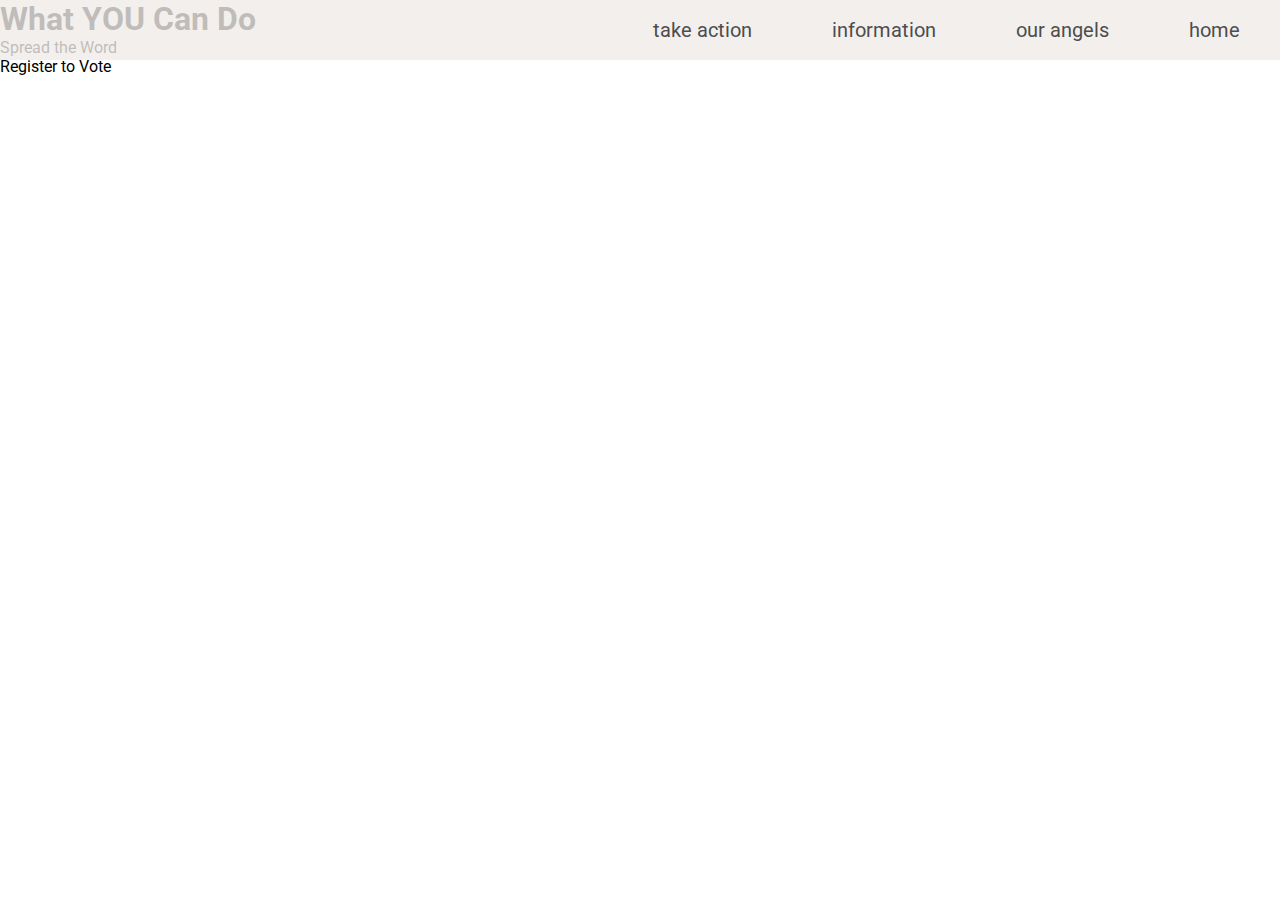
==== action.html @ 3d7699df "first commit" ====
<!DOCTYPE html>
<html lang="en" dir="ltr">
  <head>
    <meta charset="utf-8">
    <link rel="stylesheet" href="style.css">
    <link rel="preconnect" href="https://fonts.googleapis.com">
<link rel="preconnect" href="https://fonts.gstatic.com" crossorigin>
<link href="https://fonts.googleapis.com/css2?family=Roboto:wght@400;900&display=swap" rel="stylesheet">
    <title></title>
  </head>
  <body>
    <ul>
      <li><a href="index.html">home</a></li>
      <li><a href="angels.html">our angels</a></li>
      <li><a href="info.html">information</a></li>
      <li><a href="action.html">take action</a></li>
    </ul>

    <h1>What YOU Can Do</h1>
    <p>Spread the Word</p>
    <p>Register to Vote</p>
  </body>
</html>
---- style.css ----
* {
  box-sizing: border-box;
  padding: 0;
  margin: 0;
  font-family: Roboto, sans-serif;
}

img {
  object-fit: fill;
  max-width: 100%;
  max-height: 100%;
}

ul {
  list-style-type: none;
  margin: 0;
  padding: 0;
  background: #EFEBE9;
  opacity: 0.8;
  position: fixed;
  top: 0;
  width: 100%;
  font-family: Roboto, sans-serif;
}

li {
  float: right;
}

li a {
  display: block;
  color: #212121;
  text-align: right;
  padding: 18px 40px;
  text-decoration: none;
  font-size: 20px;
}

li a:hover {
  background-color: #7A7A7A;
  color: white;
}

.active {
  background-color: #EC407A;
}

/* figure {
  padding: 0;
  margin: 0;
} */

figcaption {
  position: relative;
  top: -40px;
  color: white;
  font-family: Roboto, sans-serif;
  text-align: right;
  padding: 10px;
}

.homeheader{
  text-align: center;
  font-size: 32pt;
  font-family: Roboto, sans-serif;
  padding: 40px 20px 20px 10px;
}

.txtimg {
  height: 600px;
  padding: 50px;
  margin-left: 100px;
}


.angelheader {
  text-align: center;
  font-size: 3em;
  padding: 110px 0 50px;
  color: #7BC0E2;
}

.angels {
  display: flex;
  justify-content: center;
  align-items: center;
  flex-direction: row;
  padding: 10px;
  margin: 10px;
}

.angel_name {
  text-align: center;
  color: #747576;
}
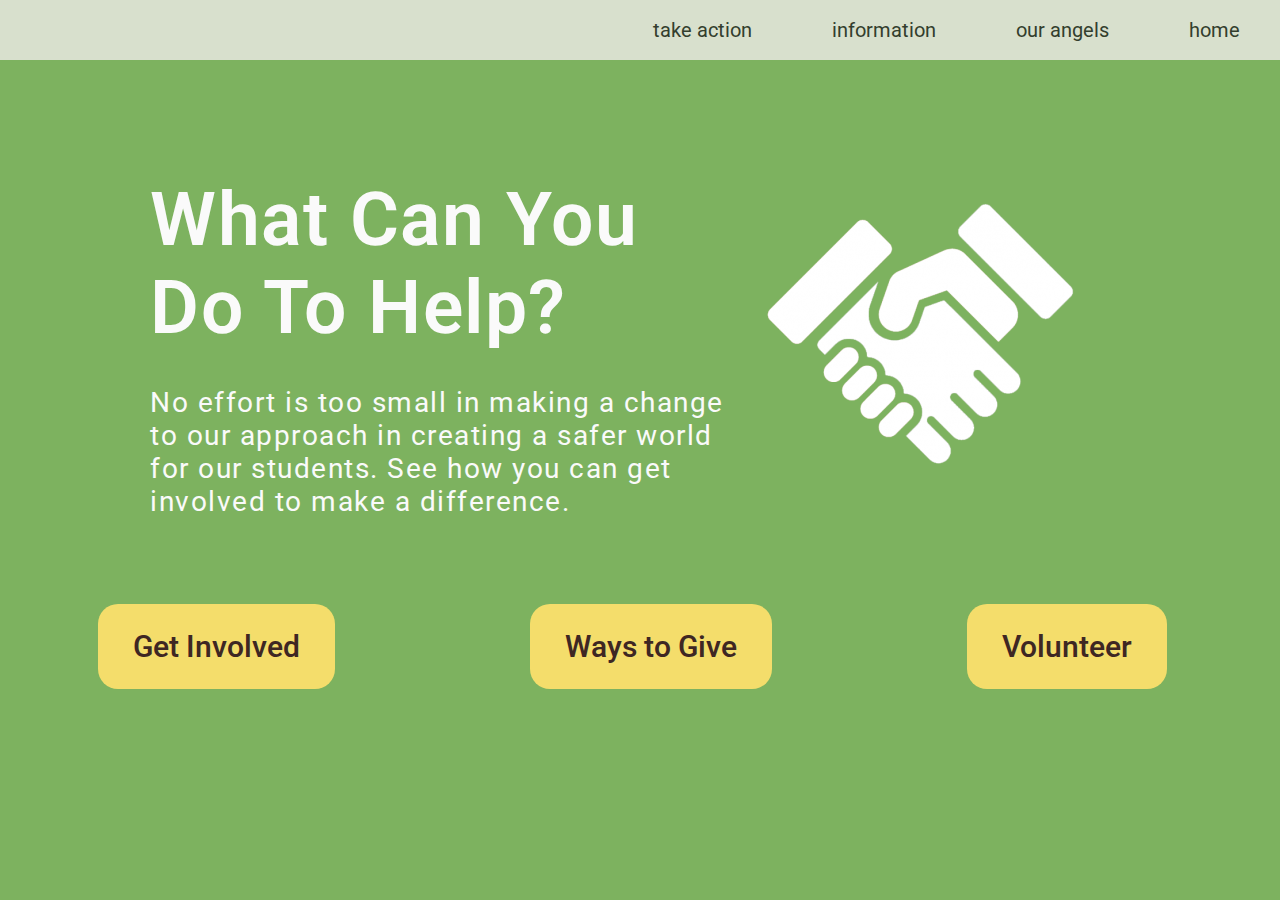
==== commit ee94fc91: "final" ====
--- a/action.html
+++ b/action.html
@@ -8,16 +8,27 @@
 <link href="https://fonts.googleapis.com/css2?family=Roboto:wght@400;900&display=swap" rel="stylesheet">
     <title></title>
   </head>
-  <body>
+  <body class="takeaction">
     <ul>
       <li><a href="index.html">home</a></li>
       <li><a href="angels.html">our angels</a></li>
       <li><a href="info.html">information</a></li>
       <li><a href="action.html">take action</a></li>
     </ul>
+<div class="actionheader">
+  <h1>What Can You <br> Do To Help?</h1>
+</div>
+<div class="actioncaption">
+  <p>No effort is too small in making a change to our approach in creating a safer world for our students. See how you can get involved to make a difference. </p>
+</div>
+<div class="helpicon">
+  <img src="help.png" alt="">
+</div>
+<div class="actions">
+  <p>Get Involved</p>
+  <p>Ways to Give</p>
+  <p>Volunteer</p>
+</div>
 
-    <h1>What YOU Can Do</h1>
-    <p>Spread the Word</p>
-    <p>Register to Vote</p>
   </body>
 </html>
--- a/style.css
+++ b/style.css
@@ -45,10 +45,7 @@
   background-color: #EC407A;
 }
 
-/* figure {
-  padding: 0;
-  margin: 0;
-} */
+
 
 figcaption {
   position: relative;
@@ -93,3 +90,199 @@
   text-align: center;
   color: #747576;
 }
+
+/* information */
+
+.stats {
+  background: #F5F5F5;
+}
+
+.side_bar {
+  height: 100%;
+  width: 180px;
+  position: fixed;
+  top: 0;
+  left: 0;
+  overflow-x: hidden;
+  background-color: #404040;
+  padding-top: 20px;
+}
+
+.statsimg {
+  text-align: right;
+  padding: 80px 120px 20px;
+  margin: 0px;
+}
+
+.sb_content {
+  list-style-type: none;
+  margin: 0;
+  padding: 0;
+  background: #EFEBE9;
+  opacity: 0.8;
+  position: fixed;
+  top: 0;
+  width: 100%;
+  font-family: Roboto, sans-serif;
+}
+
+html {
+  scroll-behavior: smooth;
+}
+
+#section1 {
+  height: 0px;
+}
+
+#section1 a {
+  font-size: 18px;
+  font-family: Roboto, sans-serif;
+  position: absolute;
+  top: 150px;
+  padding-left: 15px;
+  text-decoration: none;
+
+}
+
+#section2 {
+  height: 800px;
+  background-color: #0e387a;
+}
+
+#section2 a {
+  font-size: 20px;
+  font-family: Roboto, sans-serif;
+  display: block;
+  position: absolute;
+  top: 100px;
+  padding-left: 15px;
+  text-decoration: none;
+}
+
+#section3 {
+  height: 600px;
+  background-color: #FFF7F7;
+}
+
+#section3 a {
+  font-size: 20px;
+  font-family: Roboto, sans-serif;
+  display: block;
+  position: absolute;
+  top: 200px;
+  padding-left: 15px;
+  text-decoration: none;
+}
+
+.main h1 {
+  text-align: center;
+  color: #E0F2F1;
+}
+
+.main h3 {
+  padding: 10px;
+  text-align: left;
+  color: #D4DEDD;
+}
+
+.main p {
+  text-align: left;
+  font-size: 15px;
+  padding-left: 10px;
+  color: #9fafca;
+}
+
+.wcwdbox {
+  background-color: transparent;
+  text-align: center;
+  position: absolute;
+  border: 8px double #9fafca;
+  padding: 50px;
+  margin: 100px;
+  margin-left: 300px;
+}
+
+.wcwdbox h1 {
+  padding-bottom: 30px;
+  font-size: 45px;
+}
+
+.wcwdbox p {
+  padding-bottom: 30px;
+}
+
+#section3 h1 {
+  color: #D81B60;
+  padding: 100px 0 30px 150px;
+}
+
+#section3 h3 {
+  color: #644B47;
+  padding-left: 250px;
+  padding-bottom: 30px;
+}
+
+#section4 {
+  height: 20vh;
+  background-color: #FFF7F7;
+  /* opacity: 0.7; */
+}
+
+#section4 h1 {
+  color: #D81B60;
+  padding: 20px 0 20px 150px;
+  font-size: 27px;
+  text-align: center;
+  font-style: italic;
+}
+
+/* take action */
+
+.takeaction {
+  background: #7DB25F;
+}
+
+.actionheader h1 {
+  position: relative;
+  top: 175px;
+  left: 150px;
+  font-size: 75px;
+  letter-spacing: 1.5px;
+  font-weight: 600;
+  color: #fafafa;
+}
+
+.actioncaption {
+  position: relative;
+  top: 190px;
+  left: 150px;
+  font-size: 28px;
+  width: 45%;
+  padding-top: 20px;
+  letter-spacing: 1.5px;
+  font-weight: 400;
+  color: #fafafa;
+}
+
+.helpicon {
+  display: flex;
+  justify-content: flex-end;
+  position: relative;
+  bottom: 130px;
+  right: 200px;
+}
+
+.actions {
+  display: flex;
+  justify-content: space-around;
+  padding-right: 15px;
+  color: #3E2723;
+}
+
+.actions p {
+  font-size: 30px;
+  background-color: #F4DD6B;
+  padding: 25px 35px;
+  border-radius: 20px;
+  font-weight: 530;
+}
